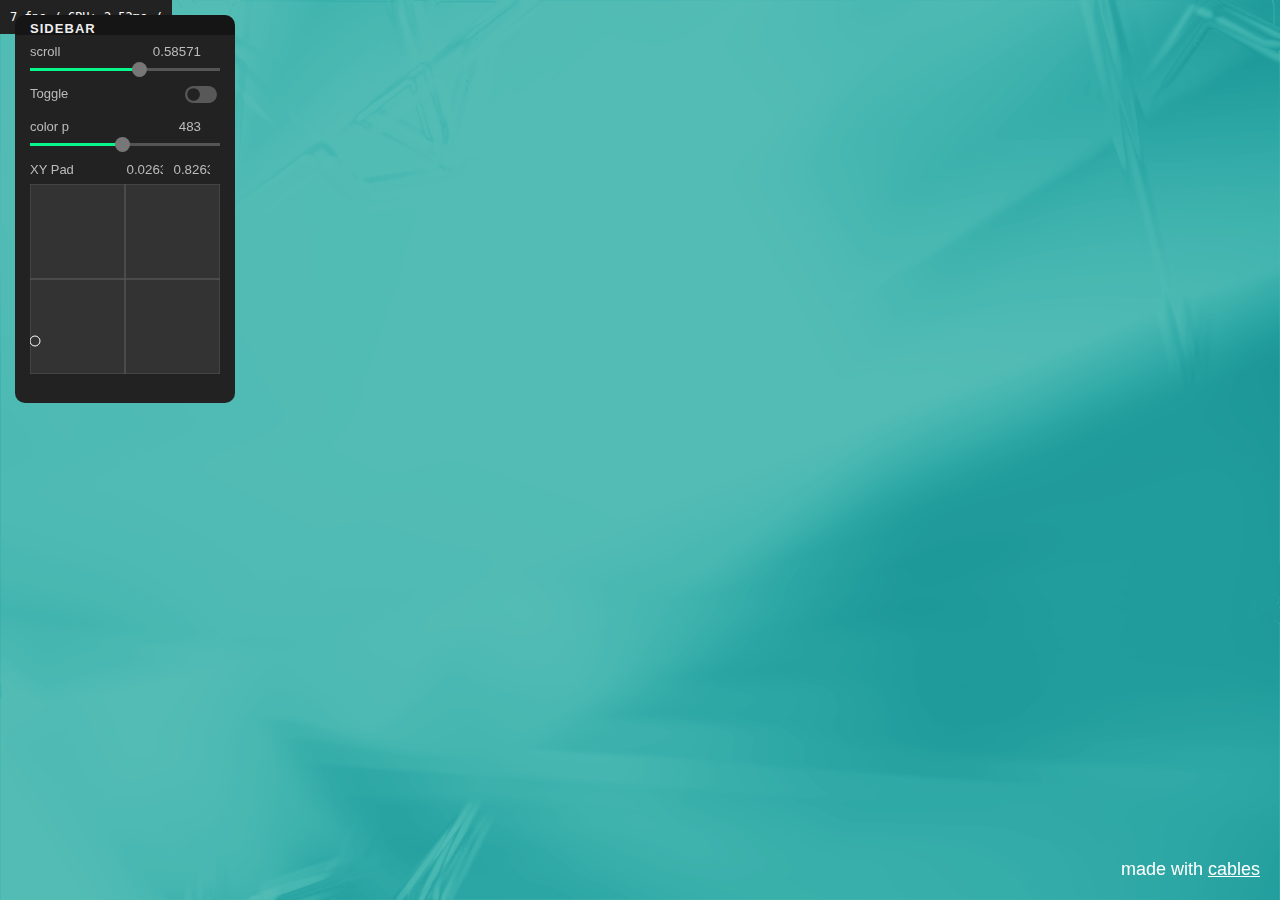
==== index.html @ 526dc3c6 "exported from cables.gl on 2022-03-31T08:45:48.246Z" ====
<!DOCTYPE html>
<html lang="en">

<head>
    <title>export-tut-1</title>
    <meta charset="utf-8">
    <meta name="viewport" content="width=device-width, user-scalable=no, initial-scale=1">
    <meta itemprop="name" content="export-tut-1">
    <meta itemprop="description" content="made with cables">
    <meta itemprop="image" content="screenshot.png">
    <meta name="description" content="made with cables" />

    <style>
        body {
            margin: 0;
            background-color: #000;
            color: #fff;
            font-family: Helvetica, Arial, sans-serif;
            overflow: hidden; /* disable scrolling / rubberband effect on mobile */
        }

        canvas {
            display: block;
            position: absolute;
            outline:0;
        }

        * {
            /* disable on touch highlights of html elements, especially on mobile! */
            -webkit-tap-highlight-color: transparent;
            -webkit-touch-callout: none;
            -webkit-user-select: none;
            -moz-user-select: none;
            -ms-user-select: none;
            user-select: none;
        }

        footer {
            position: absolute;
            bottom: 0;
            left: 0;
            box-sizing: border-box;
            width: 100vw;
            padding: 20px;
            text-align: right;
            font-size: 18px;
            color: var(--highlight-color);
        }

        footer a,
        footer a:hover,
        footer a:active {
            color: var(--highlight-color);
        }
    </style>

</head>

<body>
    <canvas id="glcanvas" width="100vw" height="100vh" tabindex="1"></canvas>
    <footer>
        made with <a href='https://cables.gl'>cables</a>
        <!-- we would greatly appreciate if you link cables somewhere on your site! and tell us your website! thanks <3 :) -->
    </footer>

    <libs/>
    <script type="text/javascript" src="js/patch.js" async></script>
    <corelibs/>

    <script>

        // disable rubberband effect on mobile devices
        document.getElementById('glcanvas').addEventListener('touchmove', (e)=>{ e.preventDefault(); }, false);


        function patchInitialized(patch) {
            // You can now access the patch object (patch), register variable watchers and so on
        }

        function patchFinishedLoading(patch) {
            // The patch is ready now, all assets have been loaded
        }

        document.addEventListener('CABLES.jsLoaded', function (event) {
            CABLES.patch = new CABLES.Patch({
                patch: CABLES.exportedPatch,
                "prefixAssetPath": "",
                "glCanvasId": "glcanvas",
                "glCanvasResizeToWindow": true,
                "onPatchLoaded": patchInitialized,
                "onFinishedLoading": patchFinishedLoading,
                // "canvas":{"alpha":true,"premultipliedAlpha":true} // make canvas transparent
            });
        });
    </script>
</body>

</html>
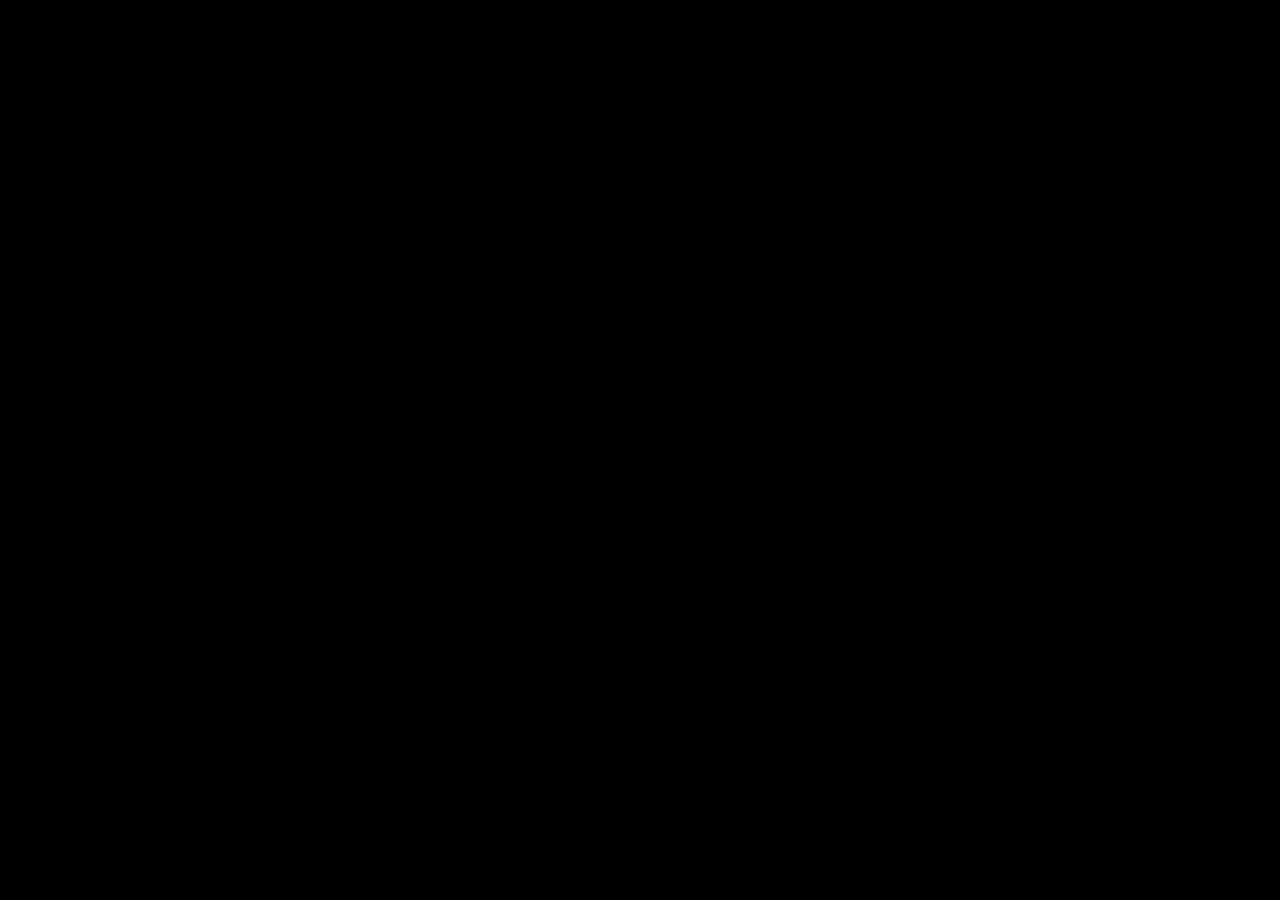
==== commit c00837ff: "exported from cables.gl on 2025-03-14T13:55:27.618Z" ====
--- a/index.html
+++ b/index.html
@@ -1,15 +1,7 @@
 <!DOCTYPE html>
 <html lang="en">
-
 <head>
-    <title>export-tut-1</title>
-    <meta charset="utf-8">
-    <meta name="viewport" content="width=device-width, user-scalable=no, initial-scale=1">
-    <meta itemprop="name" content="export-tut-1">
-    <meta itemprop="description" content="made with cables">
-    <meta itemprop="image" content="screenshot.png">
-    <meta name="description" content="made with cables" />
-
+    <title>nutty insurance</title>
     <style>
         body {
             margin: 0;
@@ -17,6 +9,7 @@
             color: #fff;
             font-family: Helvetica, Arial, sans-serif;
             overflow: hidden; /* disable scrolling / rubberband effect on mobile */
+            height:100vh;
         }
 
         canvas {
@@ -35,64 +28,58 @@
             user-select: none;
         }
 
-        footer {
-            position: absolute;
-            bottom: 0;
-            left: 0;
-            box-sizing: border-box;
-            width: 100vw;
-            padding: 20px;
-            text-align: right;
-            font-size: 18px;
-            color: var(--highlight-color);
+    </style>
+
+    <meta charset="utf-8">
+    <meta name="viewport" content="width=device-width, user-scalable=no, initial-scale=1">
+    <meta itemprop="name" content="nutty insurance">
+    <meta itemprop="description" content="made with cables">
+    <meta itemprop="image" content="screenshot.png">
+    <meta name="description" content="made with cables"/>
+
+</head>
+<body>
+    <canvas id="glcanvas" width="100vw" height="100vh" tabindex="1"></canvas>
+
+    
+    <script type="text/javascript" src="js/patch.js" async></script>
+    
+
+    <script type="text/javascript">
+
+        function showError(initiator,...args)
+        {
+            CABLES.logErrorConsole("[" + initiator + "]", ...args);
         }
 
-        footer a,
-        footer a:hover,
-        footer a:active {
-            color: var(--highlight-color);
+        function patchInitialized(patch)
+        {
+            // You can now access the patch object (patch), register variable watchers and so on
         }
-    </style>
 
-</head>
+        function patchFinishedLoading(patch)
+        {
+            // The patch is ready now, all assets have been loaded
+        }
 
-<body>
-    <canvas id="glcanvas" width="100vw" height="100vh" tabindex="1"></canvas>
-    <footer>
-        made with <a href='https://cables.gl'>cables</a>
-        <!-- we would greatly appreciate if you link cables somewhere on your site! and tell us your website! thanks <3 :) -->
-    </footer>
-
-    <libs/>
-    <script type="text/javascript" src="js/patch.js" async></script>
-    <corelibs/>
-
-    <script>
+        document.addEventListener("CABLES.jsLoaded", function (event)
+        {
+            CABLES.patch = new CABLES.Patch({
+                patch: CABLES.exportedPatch,
+                "prefixAssetPath": "",
+                "assetPath": "assets/",
+                "jsPath": "js/",
+                "glCanvasId": "glcanvas",
+                "glCanvasResizeToWindow": true,
+                "onError": showError,
+                "onPatchLoaded": patchInitialized,
+                "onFinishedLoading": patchFinishedLoading,
+                "canvas": {"alpha":true, "premultipliedAlpha":true } // make canvas transparent
+            });
+        });
 
         // disable rubberband effect on mobile devices
         document.getElementById('glcanvas').addEventListener('touchmove', (e)=>{ e.preventDefault(); }, false);
-
-
-        function patchInitialized(patch) {
-            // You can now access the patch object (patch), register variable watchers and so on
-        }
-
-        function patchFinishedLoading(patch) {
-            // The patch is ready now, all assets have been loaded
-        }
-
-        document.addEventListener('CABLES.jsLoaded', function (event) {
-            CABLES.patch = new CABLES.Patch({
-                patch: CABLES.exportedPatch,
-                "prefixAssetPath": "",
-                "glCanvasId": "glcanvas",
-                "glCanvasResizeToWindow": true,
-                "onPatchLoaded": patchInitialized,
-                "onFinishedLoading": patchFinishedLoading,
-                // "canvas":{"alpha":true,"premultipliedAlpha":true} // make canvas transparent
-            });
-        });
     </script>
 </body>
-
 </html>
